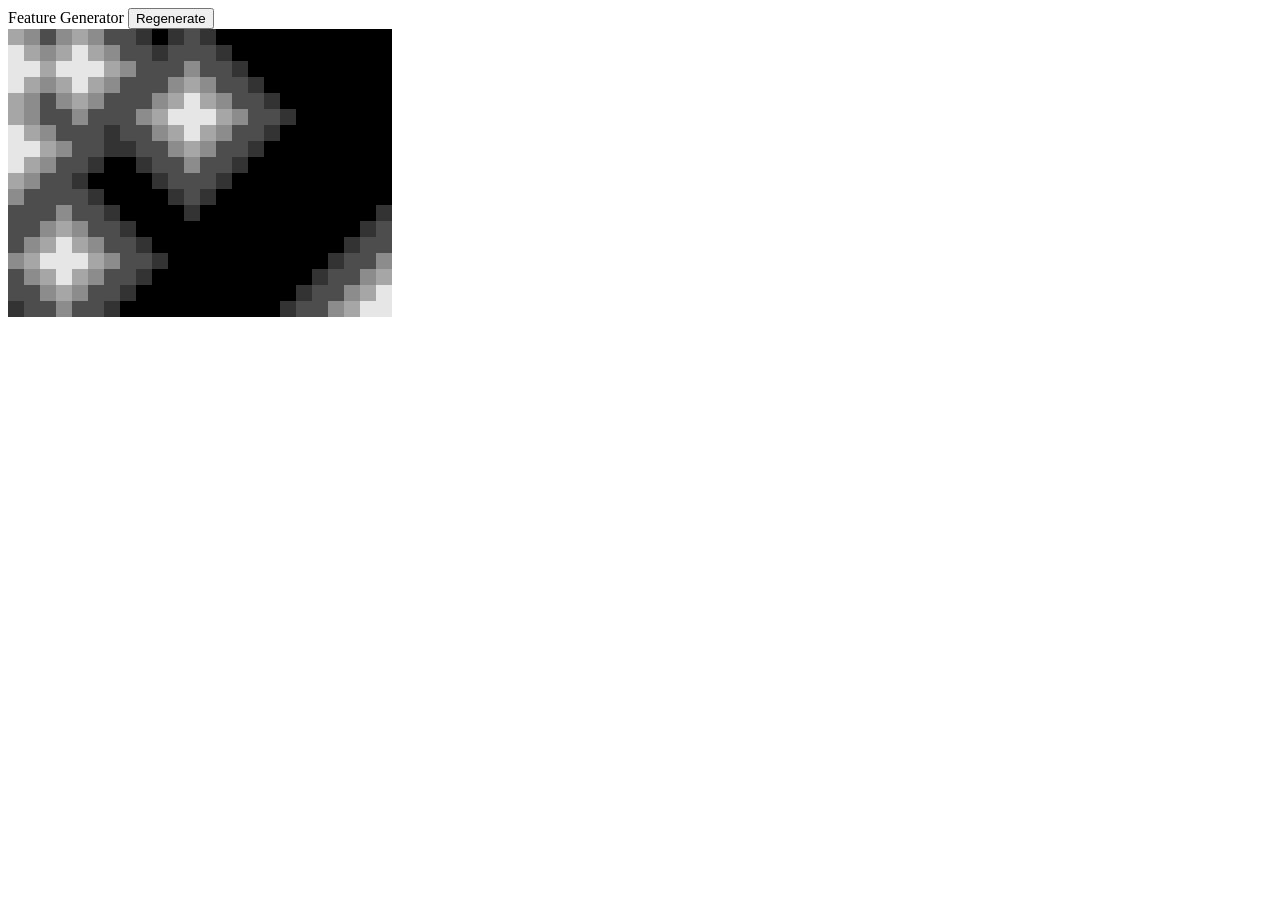
==== widgets/feature.html @ 919f1fdf "populated with files 62926" ====
<!DOCTYPE html>
<html>
<head>
  <meta charset="UTF-8">
  <title>Feature Generator</title>

  <link rel="stylesheet" href="../assets/css/reset.css">
  <link rel="stylesheet" href="../assets/css/theme.css">
  <link rel="stylesheet" href="../assets/css/widgets.css">
</head>

<body>

<div class="widget">
  <div class="widget-toolbar">
    Feature Generator
    <button id="regen">Regenerate</button>
  </div>

  <div class="widget-canvas">
    <canvas id="canvas"></canvas>
  </div>
</div>

<script type="module">

import { TILE_SPEC } from "../data/tile-spec.js";
import { context, clear } from "../shared/bitmap.js";
import { grayscale } from "../shared/colors.js";
import { listenToHub } from "../shared/widget-api.js";
import { PROJECT } from "../shared/project.js";

// -----------------------------
// Canvas setup (384 × 288)
// -----------------------------
const canvas = document.getElementById("canvas");

canvas.width = TILE_SPEC.canvas.feature.width;
canvas.height = TILE_SPEC.canvas.feature.height;

const ctx = context(canvas);

// -----------------------------
// Seeded RNG
// -----------------------------
function rng(seed) {
  let t = seed;
  return function () {
    t ^= t << 13;
    t ^= t >> 17;
    t ^= t << 5;
    return (t >>> 0) / 4294967296;
  };
}

let seed = PROJECT.seed;

// -----------------------------
// Feature system parameters
// -----------------------------
const eTile = TILE_SPEC.micro.feature.width; // 16px grid unit

const cols = Math.floor(canvas.width / eTile);  // 24
const rows = Math.floor(canvas.height / eTile); // 18

// -----------------------------
// Cluster generation
// -----------------------------
function generateFeatures() {

  clear(ctx, "#000");

  const random = rng(seed);

  // density map (0 empty, 1 max feature presence)
  const grid = Array.from({ length: rows }, () =>
    Array.from({ length: cols }, () => 0)
  );

  // seed initial clusters
  const seedCount = 6;

  const seeds = [];

  for (let i = 0; i < seedCount; i++) {

    const x = Math.floor(random() * cols);
    const y = Math.floor(random() * rows);

    grid[y][x] = 1;
    seeds.push({ x, y });

  }

  // growth iterations
  const steps = 18;

  for (let s = 0; s < steps; s++) {

    const newSeeds = [];

    for (const seed of seeds) {

      const dirs = [
        [1, 0],
        [-1, 0],
        [0, 1],
        [0, -1]
      ];

      for (const d of dirs) {

        if (random() > 0.55) continue;

        const nx = seed.x + d[0];
        const ny = seed.y + d[1];

        if (nx < 0 || ny < 0 || nx >= cols || ny >= rows) continue;

        const strength = Math.max(0, grid[seed.y][seed.x] - 0.15);

        if (strength > grid[ny][nx]) {
          grid[ny][nx] = strength;
          newSeeds.push({ x: nx, y: ny });
        }
      }
    }

    seeds.push(...newSeeds);
  }

  // render
  for (let y = 0; y < rows; y++) {
    for (let x = 0; x < cols; x++) {

      const v = grid[y][x];

      if (v <= 0) continue;

      let shade;

      if (v > 0.8) shade = 0.90;
      else if (v > 0.6) shade = 0.65;
      else if (v > 0.4) shade = 0.55;
      else if (v > 0.2) shade = 0.30;
      else shade = 0.20;

      ctx.fillStyle = grayscale(shade * 255);

      ctx.fillRect(
        x * eTile,
        y * eTile,
        eTile,
        eTile
      );
    }
  }
}

// -----------------------------
// UI
// -----------------------------
document.getElementById("regen").addEventListener("click", () => {
  seed = Math.floor(Math.random() * 1e9);
  generateFeatures();
});

// -----------------------------
// Hub communication
// -----------------------------
listenToHub((msg) => {

  if (msg.type === "INIT") {

    if (msg.payload?.project?.seed) {
      seed = msg.payload.project.seed;
    }

    generateFeatures();
  }

});

// initial render
generateFeatures();

</script>

</body>
</html>
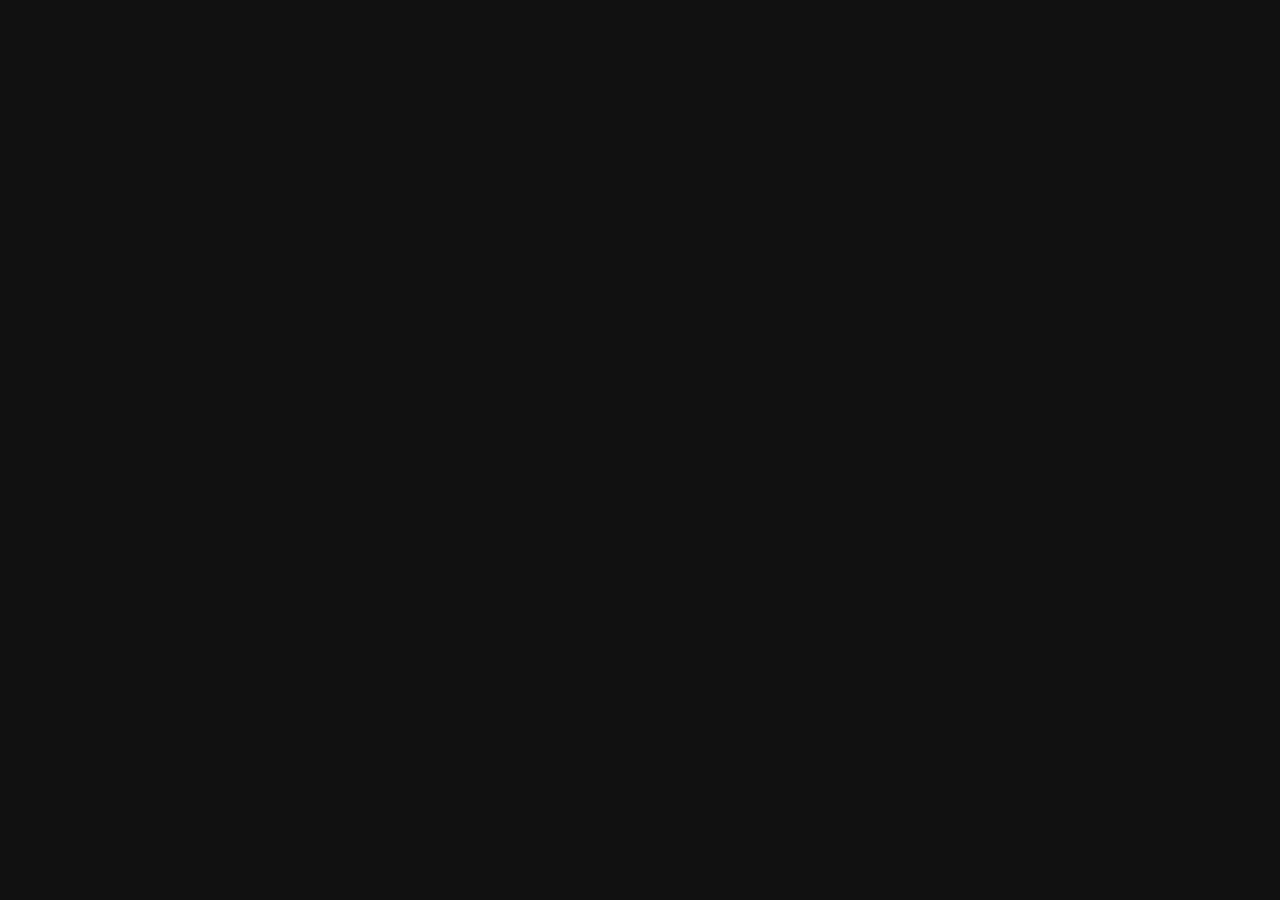
==== commit b8cb796f: "widget sys updates" ====
--- a/widgets/feature.html
+++ b/widgets/feature.html
@@ -1,188 +1,229 @@
 <!DOCTYPE html>
 <html>
 <head>
-  <meta charset="UTF-8">
-  <title>Feature Generator</title>
-
-  <link rel="stylesheet" href="../assets/css/reset.css">
-  <link rel="stylesheet" href="../assets/css/theme.css">
-  <link rel="stylesheet" href="../assets/css/widgets.css">
+<meta charset="UTF-8">
+<title>Feature Generator</title>
+
+<style>
+
+html,body{
+    margin:0;
+    width:100%;
+    height:100%;
+    overflow:hidden;
+    background:#111;
+}
+
+#wrap{
+    width:100%;
+    height:100%;
+    display:flex;
+    justify-content:center;
+    align-items:center;
+}
+
+canvas{
+    width:100%;
+    height:100%;
+    image-rendering:pixelated;
+    transform-origin:center;
+}
+
+</style>
 </head>
 
 <body>
 
-<div class="widget">
-  <div class="widget-toolbar">
-    Feature Generator
-    <button id="regen">Regenerate</button>
-  </div>
-
-  <div class="widget-canvas">
-    <canvas id="canvas"></canvas>
-  </div>
+<div id="wrap">
+<canvas id="c" width="384" height="288"></canvas>
 </div>
 
 <script type="module">
 
-import { TILE_SPEC } from "../data/tile-spec.js";
-import { context, clear } from "../shared/bitmap.js";
-import { grayscale } from "../shared/colors.js";
-import { listenToHub } from "../shared/widget-api.js";
-import { PROJECT } from "../shared/project.js";
-
-// -----------------------------
-// Canvas setup (384 × 288)
-// -----------------------------
-const canvas = document.getElementById("canvas");
-
-canvas.width = TILE_SPEC.canvas.feature.width;
-canvas.height = TILE_SPEC.canvas.feature.height;
-
-const ctx = context(canvas);
-
-// -----------------------------
-// Seeded RNG
-// -----------------------------
-function rng(seed) {
-  let t = seed;
-  return function () {
-    t ^= t << 13;
-    t ^= t >> 17;
-    t ^= t << 5;
-    return (t >>> 0) / 4294967296;
-  };
-}
-
-let seed = PROJECT.seed;
-
-// -----------------------------
-// Feature system parameters
-// -----------------------------
-const eTile = TILE_SPEC.micro.feature.width; // 16px grid unit
-
-const cols = Math.floor(canvas.width / eTile);  // 24
-const rows = Math.floor(canvas.height / eTile); // 18
-
-// -----------------------------
-// Cluster generation
-// -----------------------------
-function generateFeatures() {
-
-  clear(ctx, "#000");
-
-  const random = rng(seed);
-
-  // density map (0 empty, 1 max feature presence)
-  const grid = Array.from({ length: rows }, () =>
-    Array.from({ length: cols }, () => 0)
-  );
-
-  // seed initial clusters
-  const seedCount = 6;
-
-  const seeds = [];
-
-  for (let i = 0; i < seedCount; i++) {
-
-    const x = Math.floor(random() * cols);
-    const y = Math.floor(random() * rows);
-
-    grid[y][x] = 1;
-    seeds.push({ x, y });
-
-  }
-
-  // growth iterations
-  const steps = 18;
-
-  for (let s = 0; s < steps; s++) {
-
-    const newSeeds = [];
-
-    for (const seed of seeds) {
-
-      const dirs = [
-        [1, 0],
-        [-1, 0],
-        [0, 1],
-        [0, -1]
-      ];
-
-      for (const d of dirs) {
-
-        if (random() > 0.55) continue;
-
-        const nx = seed.x + d[0];
-        const ny = seed.y + d[1];
-
-        if (nx < 0 || ny < 0 || nx >= cols || ny >= rows) continue;
-
-        const strength = Math.max(0, grid[seed.y][seed.x] - 0.15);
-
-        if (strength > grid[ny][nx]) {
-          grid[ny][nx] = strength;
-          newSeeds.push({ x: nx, y: ny });
+/* =========================================================
+   CANVAS (single F block resolution baseline)
+========================================================= */
+
+const canvas =
+document.getElementById("c");
+
+const ctx =
+canvas.getContext("2d");
+
+/* =========================================================
+   CONSTANTS
+========================================================= */
+
+const F_WIDTH = 384;
+const F_HEIGHT = 288;
+
+const ETILE = 16;
+
+/* 72px safety margin in WORLD SPACE */
+const SAFE_MARGIN = 72;
+
+/* feature count range */
+const MIN_FEATURES = 1;
+const MAX_FEATURES = 5;
+
+/* =========================================================
+   FEATURE MODEL
+========================================================= */
+
+let features = [];
+
+/* =========================================================
+   SINGLE (F) GENERATION
+========================================================= */
+
+function generateF(){
+
+    /* one feature block */
+
+    const pattern = [];
+
+    const cols = F_WIDTH / ETILE;   // 24
+    const rows = F_HEIGHT / ETILE;  // 18
+
+    for(let y=0;y<rows;y++){
+
+        for(let x=0;x<cols;x++){
+
+            /* deterministic-ish density */
+
+            const v =
+                Math.random() > 0.7 ? 1 : 0;
+
+            pattern.push(v);
+
         }
-      }
-    }
-
-    seeds.push(...newSeeds);
-  }
-
-  // render
-  for (let y = 0; y < rows; y++) {
-    for (let x = 0; x < cols; x++) {
-
-      const v = grid[y][x];
-
-      if (v <= 0) continue;
-
-      let shade;
-
-      if (v > 0.8) shade = 0.90;
-      else if (v > 0.6) shade = 0.65;
-      else if (v > 0.4) shade = 0.55;
-      else if (v > 0.2) shade = 0.30;
-      else shade = 0.20;
-
-      ctx.fillStyle = grayscale(shade * 255);
-
-      ctx.fillRect(
-        x * eTile,
-        y * eTile,
-        eTile,
-        eTile
-      );
-    }
-  }
-}
-
-// -----------------------------
-// UI
-// -----------------------------
-document.getElementById("regen").addEventListener("click", () => {
-  seed = Math.floor(Math.random() * 1e9);
-  generateFeatures();
+
+    }
+
+    return pattern;
+
+}
+
+/* =========================================================
+   FEATURE SET GENERATION (1–5 F BLOCKS)
+========================================================= */
+
+function generateFeatures(){
+
+    features = [];
+
+    const count =
+        Math.floor(
+            Math.random() *
+            MAX_FEATURES
+        ) + MIN_FEATURES;
+
+    for(let i=0;i<count;i++){
+
+        features.push({
+
+            x: SAFE_MARGIN + i * (F_WIDTH + 20),
+
+            y: SAFE_MARGIN,
+
+            data: generateF()
+
+        });
+
+    }
+
+}
+
+/* =========================================================
+   RENDER
+========================================================= */
+
+function render(){
+
+    ctx.clearRect(
+        0,0,
+        F_WIDTH,
+        F_HEIGHT
+    );
+
+    for(const f of features){
+
+        const cols = F_WIDTH / ETILE;
+
+        for(let i=0;i<f.data.length;i++){
+
+            const v = f.data[i];
+
+            if(!v) continue;
+
+            const x = i % cols;
+            const y = Math.floor(i / cols);
+
+            ctx.fillStyle = "#ccc";
+
+            ctx.fillRect(
+
+                x * ETILE,
+                y * ETILE,
+                ETILE,
+                ETILE
+
+            );
+
+        }
+
+    }
+
+}
+
+/* =========================================================
+   ZOOM (SAFE FOR LAYOUT COMPOSITION)
+========================================================= */
+
+let zoom = 1;
+
+function setZoom(z){
+
+    zoom = z;
+
+    canvas.style.transform =
+        `scale(${zoom})`;
+
+}
+
+window.setFeatureZoom = setZoom;
+
+/* =========================================================
+   HUB MESSAGES
+========================================================= */
+
+window.addEventListener("message",(e)=>{
+
+    const msg = e.data;
+
+    if(!msg) return;
+
+    switch(msg.type){
+
+        case "INIT":
+            generateFeatures();
+            render();
+            break;
+
+        case "REGENERATE_FEATURES":
+            generateFeatures();
+            render();
+            break;
+
+        case "FEATURE_ZOOM":
+            setZoom(msg.payload.zoom);
+            break;
+
+    }
+
 });
 
-// -----------------------------
-// Hub communication
-// -----------------------------
-listenToHub((msg) => {
-
-  if (msg.type === "INIT") {
-
-    if (msg.payload?.project?.seed) {
-      seed = msg.payload.project.seed;
-    }
-
-    generateFeatures();
-  }
-
-});
-
-// initial render
-generateFeatures();
+console.log("Feature widget ready (F-system enabled)");
 
 </script>
 
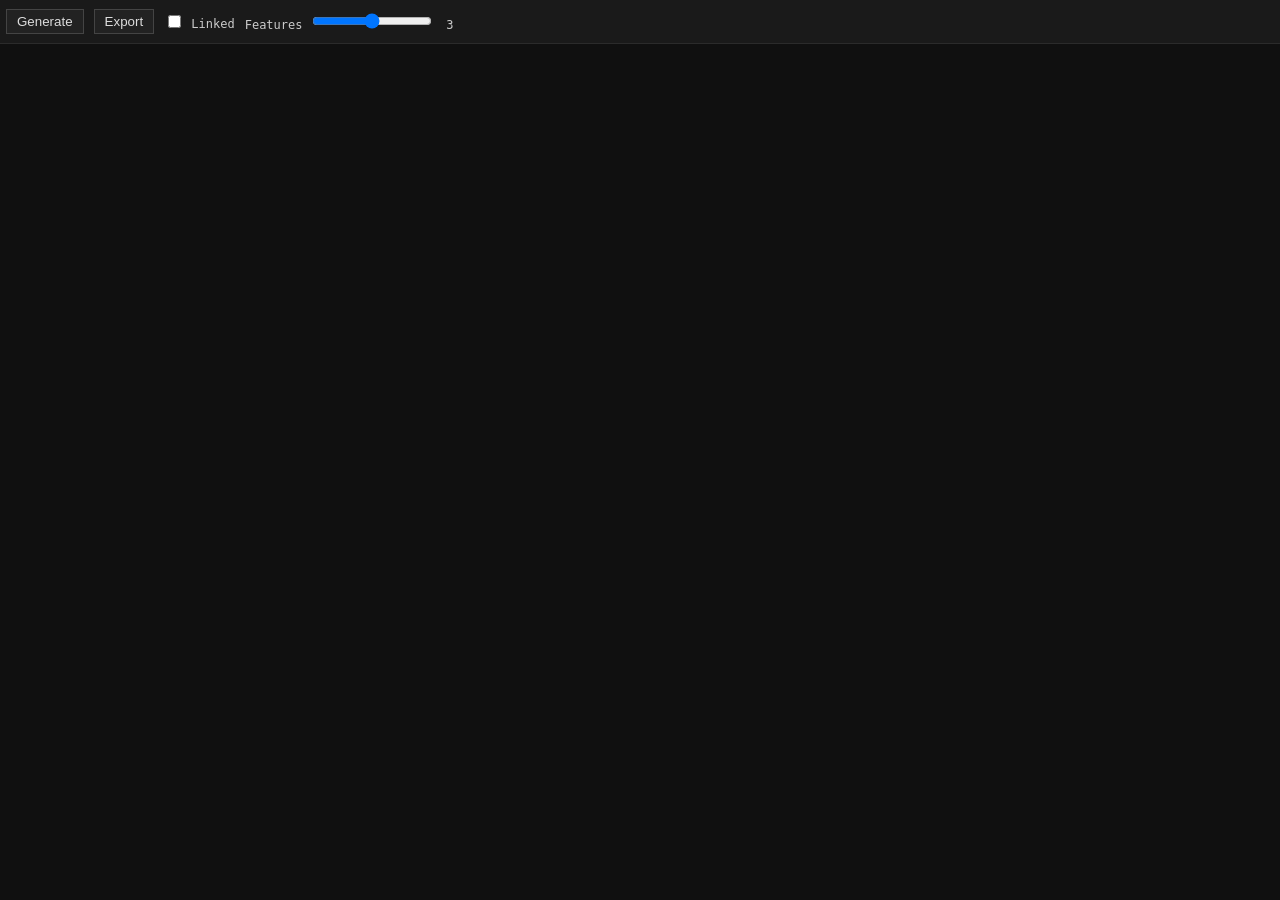
==== commit 0ccd9f4c: "Update feature.html" ====
--- a/widgets/feature.html
+++ b/widgets/feature.html
@@ -1,32 +1,131 @@
 <!DOCTYPE html>
-<html>
+<html lang="en">
 <head>
 <meta charset="UTF-8">
 <title>Feature Generator</title>
 
 <style>
 
-html,body{
+html,
+body{
     margin:0;
     width:100%;
     height:100%;
     overflow:hidden;
     background:#111;
-}
-
-#wrap{
+    font-family:monospace;
+}
+
+/*=========================================================
+  ROOT
+=========================================================*/
+
+#widget{
     width:100%;
     height:100%;
+
     display:flex;
+    flex-direction:column;
+}
+
+/*=========================================================
+  LOCAL TOOLBAR
+=========================================================*/
+
+#toolbar{
+
+    height:44px;
+
+    background:#1a1a1a;
+
+    border-bottom:1px solid #2b2b2b;
+
+    display:flex;
+
+    align-items:center;
+
+    gap:10px;
+
+    padding:6px;
+
+    box-sizing:border-box;
+
+}
+
+button{
+
+    background:#222;
+
+    color:#ddd;
+
+    border:1px solid #444;
+
+    padding:4px 10px;
+
+    cursor:pointer;
+
+}
+
+button:hover{
+
+    background:#2f2f2f;
+
+}
+
+label{
+
+    color:#ccc;
+
+    font-size:12px;
+
+}
+
+input[type=range]{
+
+    width:120px;
+
+}
+
+#countValue{
+
+    width:18px;
+
+    display:inline-block;
+
+    text-align:center;
+
+}
+
+/*=========================================================
+  CANVAS AREA
+=========================================================*/
+
+#viewport{
+
+    flex:1;
+
+    display:flex;
+
     justify-content:center;
+
     align-items:center;
+
+    overflow:hidden;
+
+    background:#101010;
+
 }
 
 canvas{
+
+    image-rendering:pixelated;
+
     width:100%;
+
     height:100%;
-    image-rendering:pixelated;
-    transform-origin:center;
+
+    object-fit:contain;
+
 }
 
 </style>
@@ -34,140 +133,591 @@
 
 <body>
 
-<div id="wrap">
-<canvas id="c" width="384" height="288"></canvas>
+<div id="widget">
+
+<div id="toolbar">
+
+<button id="generateBtn">
+Generate
+</button>
+
+<button id="exportBtn">
+Export
+</button>
+
+<label>
+
+<input
+id="linked"
+type="checkbox">
+
+Linked
+
+</label>
+
+<label>
+
+Features
+
+<input
+id="featureCount"
+type="range"
+min="1"
+max="5"
+value="3">
+
+<span id="countValue">
+3
+</span>
+
+</label>
+
 </div>
 
+<div id="viewport">
+
+<canvas
+id="canvas"
+width="768"
+height="576">
+</canvas>
+
+</div>
+
+</div>
+
 <script type="module">
 
-/* =========================================================
-   CANVAS (single F block resolution baseline)
-========================================================= */
+/*=========================================================
+  CANVAS
+=========================================================*/
 
 const canvas =
-document.getElementById("c");
+document.getElementById("canvas");
 
 const ctx =
 canvas.getContext("2d");
 
-/* =========================================================
-   CONSTANTS
-========================================================= */
+/*=========================================================
+  CONSTANTS
+=========================================================*/
+
+/* workspace */
+
+const WIDTH = 768;
+const HEIGHT = 576;
+
+/* safe border */
+
+const BORDER = 72;
+
+/* one feature footprint */
 
 const F_WIDTH = 384;
 const F_HEIGHT = 288;
 
+/* eTile */
+
 const ETILE = 16;
 
-/* 72px safety margin in WORLD SPACE */
-const SAFE_MARGIN = 72;
-
-/* feature count range */
-const MIN_FEATURES = 1;
-const MAX_FEATURES = 5;
-
-/* =========================================================
-   FEATURE MODEL
-========================================================= */
+/* footprint resolution */
+
+const COLS = F_WIDTH / ETILE;
+const ROWS = F_HEIGHT / ETILE;
+
+/* grayscale values */
+
+const VALUES = [
+
+26,
+52,
+77,
+102,
+128,
+166,
+210,
+255
+
+];
+
+/*=========================================================
+  UI
+=========================================================*/
+
+const linkedBox =
+document.getElementById("linked");
+
+const slider =
+document.getElementById("featureCount");
+
+const countLabel =
+document.getElementById("countValue");
+
+slider.oninput = () =>
+countLabel.textContent = slider.value;
+
+/*=========================================================
+  DATA
+=========================================================*/
+
+let linked = false;
+
+let featureCount = 3;
+
+/*
+Every entry represents ONE (f)
+
+{
+    x,
+    y,
+    data[],
+    linked
+}
+*/
 
 let features = [];
 
-/* =========================================================
-   SINGLE (F) GENERATION
-========================================================= */
-
-function generateF(){
-
-    /* one feature block */
-
-    const pattern = [];
-
-    const cols = F_WIDTH / ETILE;   // 24
-    const rows = F_HEIGHT / ETILE;  // 18
-
-    for(let y=0;y<rows;y++){
-
-        for(let x=0;x<cols;x++){
-
-            /* deterministic-ish density */
-
-            const v =
-                Math.random() > 0.7 ? 1 : 0;
-
-            pattern.push(v);
-
+linkedBox.onchange = () => {
+
+    linked =
+    linkedBox.checked;
+
+};
+
+slider.oninput = () => {
+
+    featureCount =
+    Number(slider.value);
+
+    countLabel.textContent =
+    featureCount;
+
+};
+
+/*=========================================================
+  PART 2 CONTINUES HERE...
+=========================================================*/
+
+/*=========================================================
+  BUILD ONE (f)
+=========================================================*/
+
+function randomValue(){
+
+    return VALUES[
+        Math.floor(
+            Math.random()*VALUES.length
+        )
+    ];
+
+}
+
+/*=========================================================
+  STRUCTURAL (f) GENERATOR
+=========================================================*/
+
+function buildF(){
+
+    const COLS = Math.floor(F_WIDTH / ETILE);
+    const ROWS = Math.floor(F_HEIGHT / ETILE);
+
+    const total = COLS * ROWS;
+
+    /* occupancy target (controls density) */
+    const targetDensity = 0.22 + Math.random() * 0.18;
+
+    const targetCount = Math.floor(total * targetDensity);
+
+    /* grid occupancy map */
+    const grid = new Array(COLS * ROWS).fill(0);
+
+    /* seed start near center */
+    let startX = Math.floor(COLS / 2);
+    let startY = Math.floor(ROWS / 2);
+
+    function idx(x,y){
+        return y * COLS + x;
+    }
+
+    function inBounds(x,y){
+        return x>=0 && y>=0 && x<COLS && y<ROWS;
+    }
+
+    function neighbors(x,y){
+        return [
+            [x+1,y],
+            [x-1,y],
+            [x,y+1],
+            [x,y-1]
+        ];
+    }
+
+    /* start seed */
+    let frontier = [[startX,startY]];
+    grid[idx(startX,startY)] = 1;
+
+    let count = 1;
+
+    /* growth-based cluster (NOT noise field) */
+    while(frontier.length && count < targetCount){
+
+        const i = Math.floor(Math.random() * frontier.length);
+        const [x,y] = frontier[i];
+
+        const n = neighbors(x,y);
+
+        for(const [nx,ny] of n){
+
+            if(!inBounds(nx,ny)) continue;
+
+            const id = idx(nx,ny);
+
+            if(grid[id] === 0 && Math.random() > 0.35){
+
+                grid[id] = 1;
+                frontier.push([nx,ny]);
+                count++;
+
+                if(count >= targetCount) break;
+            }
         }
 
-    }
-
-    return pattern;
-
-}
-
-/* =========================================================
-   FEATURE SET GENERATION (1–5 F BLOCKS)
-========================================================= */
-
-function generateFeatures(){
-
-    features = [];
-
-    const count =
+        /* prune frontier randomly */
+        if(Math.random() > 0.7){
+            frontier.splice(i,1);
+        }
+    }
+
+    /* assign values AFTER structure exists */
+    const data = grid.map(v => {
+
+        if(v === 0) return 0;
+
+        return VALUES[
+            Math.floor(Math.random() * VALUES.length)
+        ];
+
+    });
+
+    return {
+        cols: COLS,
+        rows: ROWS,
+        data
+    };
+}
+
+/*=========================================================
+  COLLISION
+=========================================================*/
+
+function overlaps(x,y){
+
+    for(const f of features){
+
+        if(
+
+            x < f.x + F_WIDTH + ETILE &&
+            x + F_WIDTH + ETILE > f.x &&
+
+            y < f.y + F_HEIGHT + ETILE &&
+            y + F_HEIGHT + ETILE > f.y
+
+        ){
+
+            return true;
+
+        }
+
+    }
+
+    return false;
+
+}
+
+/*=========================================================
+  RANDOM POSITION
+=========================================================*/
+
+function randomPosition(){
+
+    return{
+
+        x:
+        BORDER +
+
         Math.floor(
-            Math.random() *
-            MAX_FEATURES
-        ) + MIN_FEATURES;
-
-    for(let i=0;i<count;i++){
+
+            Math.random()*
+
+            (WIDTH-F_WIDTH-BORDER*2)
+
+        ),
+
+        y:
+        BORDER +
+
+        Math.floor(
+
+            Math.random()*
+
+            (HEIGHT-F_HEIGHT-BORDER*2)
+
+        )
+
+    };
+
+}
+
+/*=========================================================
+  LINKED POSITION
+=========================================================*/
+
+function linkedPosition(parent){
+
+    /*
+       offsets are deliberately
+       smaller than footprint
+       allowing clusters
+    */
+
+    const choices=[
+
+        [192,0],
+        [-192,0],
+
+        [0,144],
+        [0,-144],
+
+        [192,144],
+        [-192,-144],
+
+        [192,-144],
+        [-192,144]
+
+    ];
+
+    const c=
+
+        choices[
+            Math.floor(
+                Math.random()*choices.length
+            )
+        ];
+
+    let x=
+
+        parent.x+c[0];
+
+    let y=
+
+        parent.y+c[1];
+
+    x=Math.max(
+
+        BORDER,
+
+        Math.min(
+
+            WIDTH-F_WIDTH-BORDER,
+
+            x
+
+        )
+
+    );
+
+    y=Math.max(
+
+        BORDER,
+
+        Math.min(
+
+            HEIGHT-F_HEIGHT-BORDER,
+
+            y
+
+        )
+
+    );
+
+    return{
+
+        x,
+
+        y
+
+    };
+
+}
+
+/*=========================================================
+  PLACE FEATURE
+=========================================================*/
+
+function placeFeature(){
+
+    /*
+      FIRST FEATURE
+    */
+
+    if(features.length===0){
+
+        const p=randomPosition();
 
         features.push({
 
-            x: SAFE_MARGIN + i * (F_WIDTH + 20),
-
-            y: SAFE_MARGIN,
-
-            data: generateF()
+            x:p.x,
+
+            y:p.y,
+
+            data:buildF()
 
         });
 
-    }
-
-}
-
-/* =========================================================
-   RENDER
-========================================================= */
+        return;
+
+    }
+
+    /*
+      LINKED MODE
+    */
+
+    if(linked){
+
+        let attempts=50;
+
+        while(attempts--){
+
+            const parent=
+
+                features[
+                    Math.floor(
+                        Math.random()*
+                        features.length
+                    )
+                ];
+
+            const p=
+
+                linkedPosition(parent);
+
+            if(!overlaps(p.x,p.y)){
+
+                features.push({
+
+                    x:p.x,
+
+                    y:p.y,
+
+                    data:buildF()
+
+                });
+
+                return;
+
+            }
+
+        }
+
+    }
+
+    /*
+      UNLINKED MODE
+    */
+
+    let attempts=100;
+
+    while(attempts--){
+
+        const p=randomPosition();
+
+        if(!overlaps(p.x,p.y)){
+
+            features.push({
+
+                x:p.x,
+
+                y:p.y,
+
+                data:buildF()
+
+            });
+
+            return;
+
+        }
+
+    }
+
+}
+
+/*=========================================================
+  GENERATE
+=========================================================*/
+
+function generate(){
+
+    features=[];
+
+    for(
+
+        let i=0;
+
+        i<featureCount;
+
+        i++
+
+    ){
+
+        placeFeature();
+
+    }
+
+}
+
+/*=========================================================
+  RENDER
+=========================================================*/
 
 function render(){
 
-    ctx.clearRect(
-        0,0,
-        F_WIDTH,
-        F_HEIGHT
-    );
-
-    for(const f of features){
-
-        const cols = F_WIDTH / ETILE;
+    ctx.fillStyle="#000";
+    ctx.fillRect(0,0,WIDTH,HEIGHT);
+
+    for(const feature of features){
+
+        const f=feature.data;
 
         for(let i=0;i<f.data.length;i++){
 
-            const v = f.data[i];
-
-            if(!v) continue;
-
-            const x = i % cols;
-            const y = Math.floor(i / cols);
-
-            ctx.fillStyle = "#ccc";
+            const value=f.data[i];
+
+            if(value===0) continue;
+
+            const ex=i%f.cols;
+            const ey=Math.floor(i/f.cols);
+
+            const px=feature.x+ex*ETILE;
+            const py=feature.y+ey*ETILE;
+
+            /* keep inside protected border */
+
+            if(
+                px < BORDER ||
+                py < BORDER ||
+                px + ETILE > WIDTH - BORDER ||
+                py + ETILE > HEIGHT - BORDER
+            ){
+                continue;
+            }
+
+            ctx.fillStyle=`rgb(${value},${value},${value})`;
 
             ctx.fillRect(
-
-                x * ETILE,
-                y * ETILE,
+                px,
+                py,
                 ETILE,
                 ETILE
-
             );
 
         }
@@ -176,56 +726,100 @@
 
 }
 
-/* =========================================================
-   ZOOM (SAFE FOR LAYOUT COMPOSITION)
-========================================================= */
-
-let zoom = 1;
-
-function setZoom(z){
-
-    zoom = z;
-
-    canvas.style.transform =
-        `scale(${zoom})`;
-
-}
-
-window.setFeatureZoom = setZoom;
-
-/* =========================================================
-   HUB MESSAGES
-========================================================= */
+/*=========================================================
+  EXPORT
+=========================================================*/
+
+function exportFeature(){
+
+    const link=document.createElement("a");
+
+    link.download="feature_768x576.png";
+
+    link.href=
+        canvas.toDataURL("image/png");
+
+    link.click();
+
+}
+
+/*=========================================================
+  GENERATE + RENDER
+=========================================================*/
+
+function regenerate(){
+
+    generate();
+    render();
+
+}
+
+/*=========================================================
+  UI
+=========================================================*/
+
+document
+.getElementById("generateBtn")
+.onclick=regenerate;
+
+document
+.getElementById("exportBtn")
+.onclick=exportFeature;
+
+/*=========================================================
+  HUB MESSAGES
+=========================================================*/
 
 window.addEventListener("message",(e)=>{
 
-    const msg = e.data;
+    const msg=e.data;
 
     if(!msg) return;
 
     switch(msg.type){
 
         case "INIT":
-            generateFeatures();
-            render();
+
+            regenerate();
             break;
 
-        case "REGENERATE_FEATURES":
-            generateFeatures();
-            render();
+        case "GENERATE":
+
+            regenerate();
             break;
 
+        case "EXPORT":
+
+            exportFeature();
+            break;
+
         case "FEATURE_ZOOM":
-            setZoom(msg.payload.zoom);
+
+            if(msg.payload?.zoom){
+
+                canvas.style.transform=
+                    `scale(${msg.payload.zoom})`;
+
+            }
+
             break;
 
     }
 
 });
 
-console.log("Feature widget ready (F-system enabled)");
-
-</script>
-
-</body>
-</html>+/*=========================================================
+  INITIALIZE
+=========================================================*/
+
+featureCount=
+Number(slider.value);
+
+linked=
+linkedBox.checked;
+
+regenerate();
+
+console.log(
+    "Feature Generator Ready"
+);
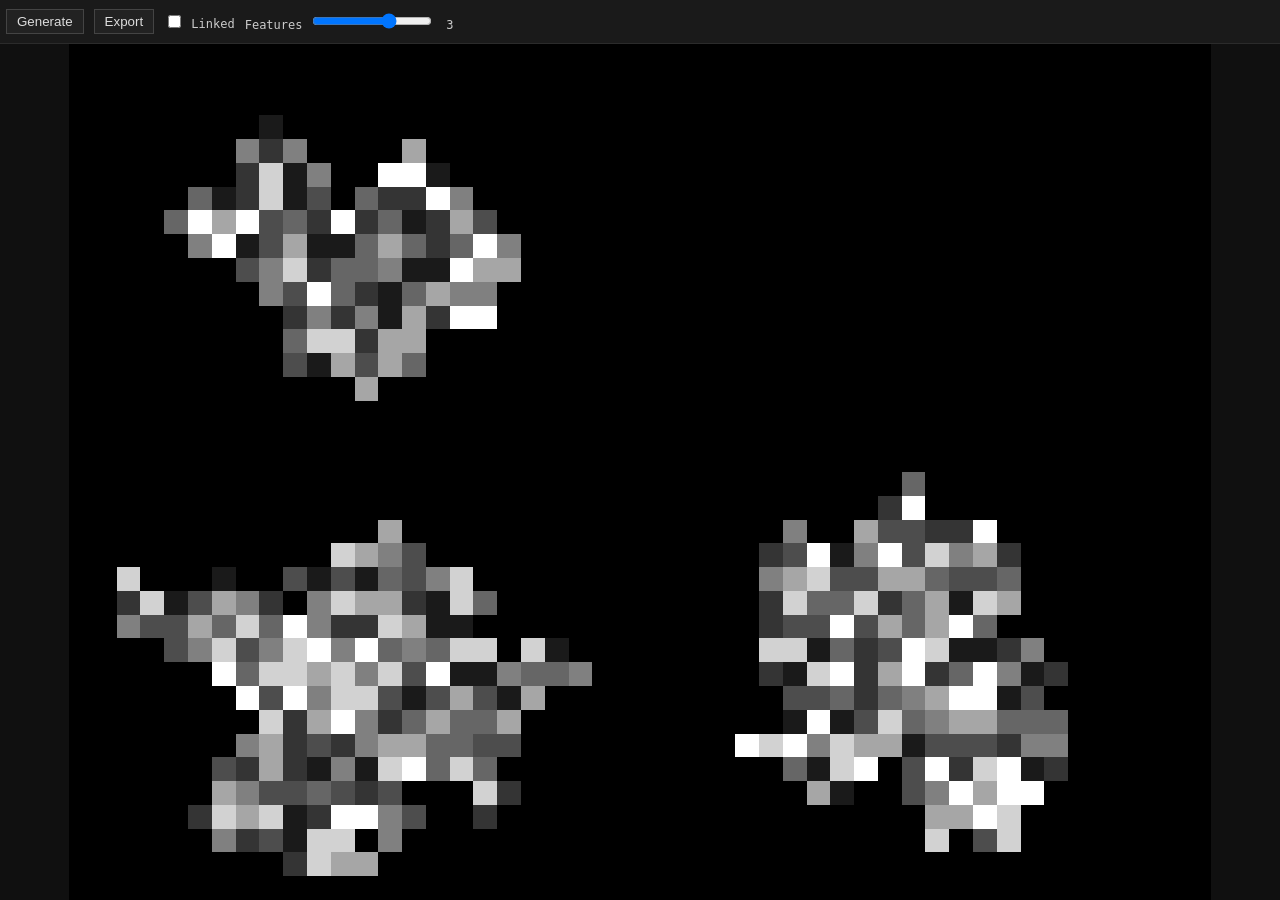
==== commit 5b5e5246: "Update feature.html" ====
--- a/widgets/feature.html
+++ b/widgets/feature.html
@@ -163,7 +163,7 @@
 id="featureCount"
 type="range"
 min="1"
-max="5"
+max="4"
 value="3">
 
 <span id="countValue">
@@ -207,16 +207,28 @@
 const WIDTH = 768;
 const HEIGHT = 576;
 
-/* safe border */
-
-const BORDER = 72;
-
-/* one feature footprint */
+/*=========================================================
+  FEATURE FOOTPRINT
+=========================================================*/
+
+/*
+    One feature footprint.
+
+    The workspace is exactly:
+
+        2 × F_WIDTH
+        2 × F_HEIGHT
+
+    therefore:
+
+        768 / 384 = 2
+        576 / 288 = 2
+*/
 
 const F_WIDTH = 384;
 const F_HEIGHT = 288;
 
-/* eTile */
+/* one eTile */
 
 const ETILE = 16;
 
@@ -225,18 +237,38 @@
 const COLS = F_WIDTH / ETILE;
 const ROWS = F_HEIGHT / ETILE;
 
-/* grayscale values */
+/*=========================================================
+  FEATURE CELL GRID
+=========================================================*/
+
+/*
+    Four possible feature cells:
+
+        0 | 1
+        --+--
+        2 | 3
+*/
+
+const FEATURE_COLS =
+    WIDTH / F_WIDTH;
+
+const FEATURE_ROWS =
+    HEIGHT / F_HEIGHT;
+
+/*=========================================================
+  GRAYSCALE VALUES
+=========================================================*/
 
 const VALUES = [
 
-26,
-52,
-77,
-102,
-128,
-166,
-210,
-255
+    26,
+    52,
+    77,
+    102,
+    128,
+    166,
+    210,
+    255
 
 ];
 
@@ -253,60 +285,55 @@
 const countLabel =
 document.getElementById("countValue");
 
-slider.oninput = () =>
-countLabel.textContent = slider.value;
+let linked = false;
+
+let featureCount =
+    Number(slider.value);
+
+linkedBox.onchange = () => {
+
+    linked =
+        linkedBox.checked;
+
+};
+
+slider.oninput = () => {
+
+    featureCount =
+        Number(slider.value);
+
+    countLabel.textContent =
+        featureCount;
+
+};
 
 /*=========================================================
   DATA
 =========================================================*/
 
-let linked = false;
-
-let featureCount = 3;
-
 /*
-Every entry represents ONE (f)
-
-{
-    x,
-    y,
-    data[],
-    linked
-}
+    Every entry represents ONE (f)
+
+    {
+        x,
+        y,
+        cell,
+        data
+    }
 */
 
 let features = [];
 
-linkedBox.onchange = () => {
-
-    linked =
-    linkedBox.checked;
-
-};
-
-slider.oninput = () => {
-
-    featureCount =
-    Number(slider.value);
-
-    countLabel.textContent =
-    featureCount;
-
-};
-
-/*=========================================================
-  PART 2 CONTINUES HERE...
-=========================================================*/
-
-/*=========================================================
-  BUILD ONE (f)
+/*=========================================================
+  RANDOM VALUE
 =========================================================*/
 
 function randomValue(){
 
     return VALUES[
         Math.floor(
-            Math.random()*VALUES.length
+            Math.random() *
+            VALUES.length
         )
     ];
 
@@ -318,406 +345,574 @@
 
 function buildF(){
 
-    const COLS = Math.floor(F_WIDTH / ETILE);
-    const ROWS = Math.floor(F_HEIGHT / ETILE);
-
-    const total = COLS * ROWS;
-
-    /* occupancy target (controls density) */
-    const targetDensity = 0.22 + Math.random() * 0.18;
-
-    const targetCount = Math.floor(total * targetDensity);
-
-    /* grid occupancy map */
-    const grid = new Array(COLS * ROWS).fill(0);
-
-    /* seed start near center */
-    let startX = Math.floor(COLS / 2);
-    let startY = Math.floor(ROWS / 2);
+    const total =
+        COLS * ROWS;
+
+    /*=====================================================
+      OCCUPANCY TARGET
+    =====================================================*/
+
+    const targetDensity =
+        0.22 +
+        Math.random() * 0.18;
+
+    const targetCount =
+        Math.floor(
+            total *
+            targetDensity
+        );
+
+    /*=====================================================
+      GRID OCCUPANCY
+    =====================================================*/
+
+    const grid =
+        new Array(total).fill(0);
+
+    /*=====================================================
+      SEED NEAR CENTER
+    =====================================================*/
+
+    const startX =
+        Math.floor(COLS / 2);
+
+    const startY =
+        Math.floor(ROWS / 2);
 
     function idx(x,y){
+
         return y * COLS + x;
+
     }
 
     function inBounds(x,y){
-        return x>=0 && y>=0 && x<COLS && y<ROWS;
+
+        return (
+            x >= 0 &&
+            y >= 0 &&
+            x < COLS &&
+            y < ROWS
+        );
+
     }
 
     function neighbors(x,y){
+
         return [
-            [x+1,y],
-            [x-1,y],
-            [x,y+1],
-            [x,y-1]
+
+            [x + 1,y],
+            [x - 1,y],
+            [x,y + 1],
+            [x,y - 1]
+
         ];
-    }
-
-    /* start seed */
-    let frontier = [[startX,startY]];
-    grid[idx(startX,startY)] = 1;
+
+    }
+
+    /*=====================================================
+      START SEED
+    =====================================================*/
+
+    let frontier = [
+
+        [startX,startY]
+
+    ];
+
+    grid[
+        idx(startX,startY)
+    ] = 1;
 
     let count = 1;
 
-    /* growth-based cluster (NOT noise field) */
-    while(frontier.length && count < targetCount){
-
-        const i = Math.floor(Math.random() * frontier.length);
-        const [x,y] = frontier[i];
-
-        const n = neighbors(x,y);
-
-        for(const [nx,ny] of n){
-
-            if(!inBounds(nx,ny)) continue;
-
-            const id = idx(nx,ny);
-
-            if(grid[id] === 0 && Math.random() > 0.35){
+    /*=====================================================
+      GROW CLUSTER
+    =====================================================*/
+
+    while(
+        frontier.length &&
+        count < targetCount
+    ){
+
+        const i =
+            Math.floor(
+                Math.random() *
+                frontier.length
+            );
+
+        const [
+            x,
+            y
+        ] = frontier[i];
+
+        const n =
+            neighbors(x,y);
+
+        /*
+            Randomize growth direction.
+        */
+
+        n.sort(
+            () => Math.random() - 0.5
+        );
+
+        for(
+            const [nx,ny] of n
+        ){
+
+            if(
+                !inBounds(nx,ny)
+            ){
+
+                continue;
+
+            }
+
+            const id =
+                idx(nx,ny);
+
+            if(
+                grid[id] === 0 &&
+                Math.random() > 0.35
+            ){
 
                 grid[id] = 1;
-                frontier.push([nx,ny]);
+
+                frontier.push([
+                    nx,
+                    ny
+                ]);
+
                 count++;
 
-                if(count >= targetCount) break;
+                if(
+                    count >= targetCount
+                ){
+
+                    break;
+
+                }
+
             }
+
         }
 
-        /* prune frontier randomly */
-        if(Math.random() > 0.7){
-            frontier.splice(i,1);
+        /*=================================================
+          RANDOM FRONTIER PRUNING
+        =================================================*/
+
+        if(
+            Math.random() > 0.7
+        ){
+
+            frontier.splice(
+                i,
+                1
+            );
+
         }
-    }
-
-    /* assign values AFTER structure exists */
-    const data = grid.map(v => {
-
-        if(v === 0) return 0;
-
-        return VALUES[
-            Math.floor(Math.random() * VALUES.length)
-        ];
-
-    });
+
+    }
+
+    /*=====================================================
+      ASSIGN VALUES AFTER STRUCTURE EXISTS
+    =====================================================*/
+
+    const data =
+        grid.map(v => {
+
+            if(v === 0){
+
+                return 0;
+
+            }
+
+            return randomValue();
+
+        });
 
     return {
+
         cols: COLS,
         rows: ROWS,
         data
+
     };
-}
-
-/*=========================================================
-  COLLISION
-=========================================================*/
-
-function overlaps(x,y){
-
-    for(const f of features){
-
-        if(
-
-            x < f.x + F_WIDTH + ETILE &&
-            x + F_WIDTH + ETILE > f.x &&
-
-            y < f.y + F_HEIGHT + ETILE &&
-            y + F_HEIGHT + ETILE > f.y
-
+
+}
+
+/*=========================================================
+  FEATURE CELL POSITION
+=========================================================*/
+
+function cellPosition(cell){
+
+    const cellX =
+        cell % FEATURE_COLS;
+
+    const cellY =
+        Math.floor(
+            cell / FEATURE_COLS
+        );
+
+    return {
+
+        x:
+            cellX * F_WIDTH,
+
+        y:
+            cellY * F_HEIGHT
+
+    };
+
+}
+
+/*=========================================================
+  CELL NEIGHBORS
+=========================================================*/
+
+function cellNeighbors(cell){
+
+    const cellX =
+        cell % FEATURE_COLS;
+
+    const cellY =
+        Math.floor(
+            cell / FEATURE_COLS
+        );
+
+    const result = [];
+
+    /* left */
+
+    if(cellX > 0){
+
+        result.push(
+            cell - 1
+        );
+
+    }
+
+    /* right */
+
+    if(
+        cellX <
+        FEATURE_COLS - 1
+    ){
+
+        result.push(
+            cell + 1
+        );
+
+    }
+
+    /* up */
+
+    if(cellY > 0){
+
+        result.push(
+            cell - FEATURE_COLS
+        );
+
+    }
+
+    /* down */
+
+    if(
+        cellY <
+        FEATURE_ROWS - 1
+    ){
+
+        result.push(
+            cell + FEATURE_COLS
+        );
+
+    }
+
+    return result;
+
+}
+
+/*=========================================================
+  SHUFFLE
+=========================================================*/
+
+function shuffle(array){
+
+    for(
+        let i = array.length - 1;
+        i > 0;
+        i--
+    ){
+
+        const j =
+            Math.floor(
+                Math.random() *
+                (i + 1)
+            );
+
+        [
+            array[i],
+            array[j]
+        ] = [
+            array[j],
+            array[i]
+        ];
+
+    }
+
+    return array;
+
+}
+
+/*=========================================================
+  CHOOSE FEATURE CELLS
+=========================================================*/
+
+function chooseCells(){
+
+    /*
+        Four exact (f) cells exist:
+
+            0 | 1
+            --+--
+            2 | 3
+    */
+
+    const cells = [];
+
+    /*=====================================================
+      FIRST FEATURE
+    =====================================================*/
+
+    const firstCell =
+        Math.floor(
+            Math.random() * 4
+        );
+
+    cells.push(firstCell);
+
+    /*=====================================================
+      LINKED MODE
+    =====================================================*/
+
+    if(linked){
+
+        while(
+            cells.length <
+            featureCount
         ){
 
-            return true;
-
-        }
-
-    }
-
-    return false;
-
-}
-
-/*=========================================================
-  RANDOM POSITION
-=========================================================*/
-
-function randomPosition(){
-
-    return{
-
-        x:
-        BORDER +
-
-        Math.floor(
-
-            Math.random()*
-
-            (WIDTH-F_WIDTH-BORDER*2)
-
-        ),
-
-        y:
-        BORDER +
-
-        Math.floor(
-
-            Math.random()*
-
-            (HEIGHT-F_HEIGHT-BORDER*2)
-
-        )
-
-    };
-
-}
-
-/*=========================================================
-  LINKED POSITION
-=========================================================*/
-
-function linkedPosition(parent){
-
-    /*
-       offsets are deliberately
-       smaller than footprint
-       allowing clusters
-    */
-
-    const choices=[
-
-        [192,0],
-        [-192,0],
-
-        [0,144],
-        [0,-144],
-
-        [192,144],
-        [-192,-144],
-
-        [192,-144],
-        [-192,144]
-
-    ];
-
-    const c=
-
-        choices[
-            Math.floor(
-                Math.random()*choices.length
-            )
-        ];
-
-    let x=
-
-        parent.x+c[0];
-
-    let y=
-
-        parent.y+c[1];
-
-    x=Math.max(
-
-        BORDER,
-
-        Math.min(
-
-            WIDTH-F_WIDTH-BORDER,
-
-            x
-
-        )
-
-    );
-
-    y=Math.max(
-
-        BORDER,
-
-        Math.min(
-
-            HEIGHT-F_HEIGHT-BORDER,
-
-            y
-
-        )
-
-    );
-
-    return{
-
-        x,
-
-        y
-
-    };
-
-}
-
-/*=========================================================
-  PLACE FEATURE
-=========================================================*/
-
-function placeFeature(){
-
-    /*
-      FIRST FEATURE
-    */
-
-    if(features.length===0){
-
-        const p=randomPosition();
-
-        features.push({
-
-            x:p.x,
-
-            y:p.y,
-
-            data:buildF()
-
-        });
-
-        return;
-
-    }
-
-    /*
-      LINKED MODE
-    */
-
-    if(linked){
-
-        let attempts=50;
-
-        while(attempts--){
-
-            const parent=
-
-                features[
+            const candidates = [];
+
+            /*
+                Find all unoccupied cells
+                adjacent to the current cluster.
+            */
+
+            for(
+                const cell of cells
+            ){
+
+                const neighbors =
+                    cellNeighbors(cell);
+
+                for(
+                    const neighbor
+                    of neighbors
+                ){
+
+                    if(
+                        !cells.includes(
+                            neighbor
+                        ) &&
+                        !candidates.includes(
+                            neighbor
+                        )
+                    ){
+
+                        candidates.push(
+                            neighbor
+                        );
+
+                    }
+
+                }
+
+            }
+
+            if(
+                candidates.length === 0
+            ){
+
+                break;
+
+            }
+
+            const selected =
+                candidates[
                     Math.floor(
-                        Math.random()*
-                        features.length
+                        Math.random() *
+                        candidates.length
                     )
                 ];
 
-            const p=
-
-                linkedPosition(parent);
-
-            if(!overlaps(p.x,p.y)){
-
-                features.push({
-
-                    x:p.x,
-
-                    y:p.y,
-
-                    data:buildF()
-
-                });
-
-                return;
+            cells.push(selected);
+
+        }
+
+        return cells;
+
+    }
+
+    /*=====================================================
+      UNLINKED MODE
+    =====================================================*/
+
+    const remaining = [
+
+        0,
+        1,
+        2,
+        3
+
+    ].filter(
+        cell =>
+            !cells.includes(cell)
+    );
+
+    shuffle(remaining);
+
+    while(
+        cells.length <
+        featureCount
+    ){
+
+        cells.push(
+            remaining.shift()
+        );
+
+    }
+
+    return cells;
+
+}
+
+/*=========================================================
+  GENERATE
+=========================================================*/
+
+function generate(){
+
+    features = [];
+
+    const cells =
+        chooseCells();
+
+    for(
+        const cell of cells
+    ){
+
+        const position =
+            cellPosition(cell);
+
+        features.push({
+
+            x:
+                position.x,
+
+            y:
+                position.y,
+
+            cell:
+                cell,
+
+            data:
+                buildF()
+
+        });
+
+    }
+
+}
+
+/*=========================================================
+  RENDER
+=========================================================*/
+
+function render(){
+
+    /*=====================================================
+      CLEAR WORKSPACE
+    =====================================================*/
+
+    ctx.fillStyle =
+        "#000";
+
+    ctx.fillRect(
+        0,
+        0,
+        WIDTH,
+        HEIGHT
+    );
+
+    /*=====================================================
+      RENDER EACH FEATURE
+    =====================================================*/
+
+    for(
+        const feature
+        of features
+    ){
+
+        const f =
+            feature.data;
+
+        for(
+            let i = 0;
+            i < f.data.length;
+            i++
+        ){
+
+            const value =
+                f.data[i];
+
+            /*
+                Zero = empty.
+            */
+
+            if(value === 0){
+
+                continue;
 
             }
 
-        }
-
-    }
-
-    /*
-      UNLINKED MODE
-    */
-
-    let attempts=100;
-
-    while(attempts--){
-
-        const p=randomPosition();
-
-        if(!overlaps(p.x,p.y)){
-
-            features.push({
-
-                x:p.x,
-
-                y:p.y,
-
-                data:buildF()
-
-            });
-
-            return;
-
-        }
-
-    }
-
-}
-
-/*=========================================================
-  GENERATE
-=========================================================*/
-
-function generate(){
-
-    features=[];
-
-    for(
-
-        let i=0;
-
-        i<featureCount;
-
-        i++
-
-    ){
-
-        placeFeature();
-
-    }
-
-}
-
-/*=========================================================
-  RENDER
-=========================================================*/
-
-function render(){
-
-    ctx.fillStyle="#000";
-    ctx.fillRect(0,0,WIDTH,HEIGHT);
-
-    for(const feature of features){
-
-        const f=feature.data;
-
-        for(let i=0;i<f.data.length;i++){
-
-            const value=f.data[i];
-
-            if(value===0) continue;
-
-            const ex=i%f.cols;
-            const ey=Math.floor(i/f.cols);
-
-            const px=feature.x+ex*ETILE;
-            const py=feature.y+ey*ETILE;
-
-            /* keep inside protected border */
-
-            if(
-                px < BORDER ||
-                py < BORDER ||
-                px + ETILE > WIDTH - BORDER ||
-                py + ETILE > HEIGHT - BORDER
-            ){
-                continue;
-            }
-
-            ctx.fillStyle=`rgb(${value},${value},${value})`;
+            const ex =
+                i % f.cols;
+
+            const ey =
+                Math.floor(
+                    i / f.cols
+                );
+
+            const px =
+                feature.x +
+                ex * ETILE;
+
+            const py =
+                feature.y +
+                ey * ETILE;
+
+            ctx.fillStyle =
+                `rgb(${value},${value},${value})`;
 
             ctx.fillRect(
+
                 px,
                 py,
                 ETILE,
                 ETILE
+
             );
 
         }
@@ -732,24 +927,41 @@
 
 function exportFeature(){
 
-    const link=document.createElement("a");
-
-    link.download="feature_768x576.png";
-
-    link.href=
-        canvas.toDataURL("image/png");
+    /*
+        Standalone export.
+
+        Exact canvas dimensions:
+
+            768 × 576
+
+        PNG preserves the generated
+        grayscale values without
+        JPEG compression.
+    */
+
+    const link =
+        document.createElement("a");
+
+    link.download =
+        "feature_768x576.png";
+
+    link.href =
+        canvas.toDataURL(
+            "image/png"
+        );
 
     link.click();
 
 }
 
 /*=========================================================
-  GENERATE + RENDER
+  REGENERATE
 =========================================================*/
 
 function regenerate(){
 
     generate();
+
     render();
 
 }
@@ -760,66 +972,88 @@
 
 document
 .getElementById("generateBtn")
-.onclick=regenerate;
+.onclick =
+    regenerate;
 
 document
 .getElementById("exportBtn")
-.onclick=exportFeature;
+.onclick =
+    exportFeature;
 
 /*=========================================================
   HUB MESSAGES
 =========================================================*/
 
-window.addEventListener("message",(e)=>{
-
-    const msg=e.data;
-
-    if(!msg) return;
-
-    switch(msg.type){
-
-        case "INIT":
-
-            regenerate();
-            break;
-
-        case "GENERATE":
-
-            regenerate();
-            break;
-
-        case "EXPORT":
-
-            exportFeature();
-            break;
-
-        case "FEATURE_ZOOM":
-
-            if(msg.payload?.zoom){
-
-                canvas.style.transform=
-                    `scale(${msg.payload.zoom})`;
-
-            }
-
-            break;
-
-    }
-
-});
+window.addEventListener(
+    "message",
+    (e) => {
+
+        const msg =
+            e.data;
+
+        if(!msg){
+
+            return;
+
+        }
+
+        switch(msg.type){
+
+            case "INIT":
+
+                regenerate();
+
+                break;
+
+            case "GENERATE":
+
+                regenerate();
+
+                break;
+
+            case "EXPORT":
+
+                exportFeature();
+
+                break;
+
+            case "FEATURE_ZOOM":
+
+                if(
+                    msg.payload?.zoom
+                ){
+
+                    canvas.style.transform =
+                        `scale(${msg.payload.zoom})`;
+
+                }
+
+                break;
+
+        }
+
+    }
+);
 
 /*=========================================================
   INITIALIZE
 =========================================================*/
 
-featureCount=
-Number(slider.value);
-
-linked=
-linkedBox.checked;
+featureCount =
+    Number(
+        slider.value
+    );
+
+linked =
+    linkedBox.checked;
 
 regenerate();
 
 console.log(
     "Feature Generator Ready"
-);+);
+
+</script>
+
+</body>
+</html>
